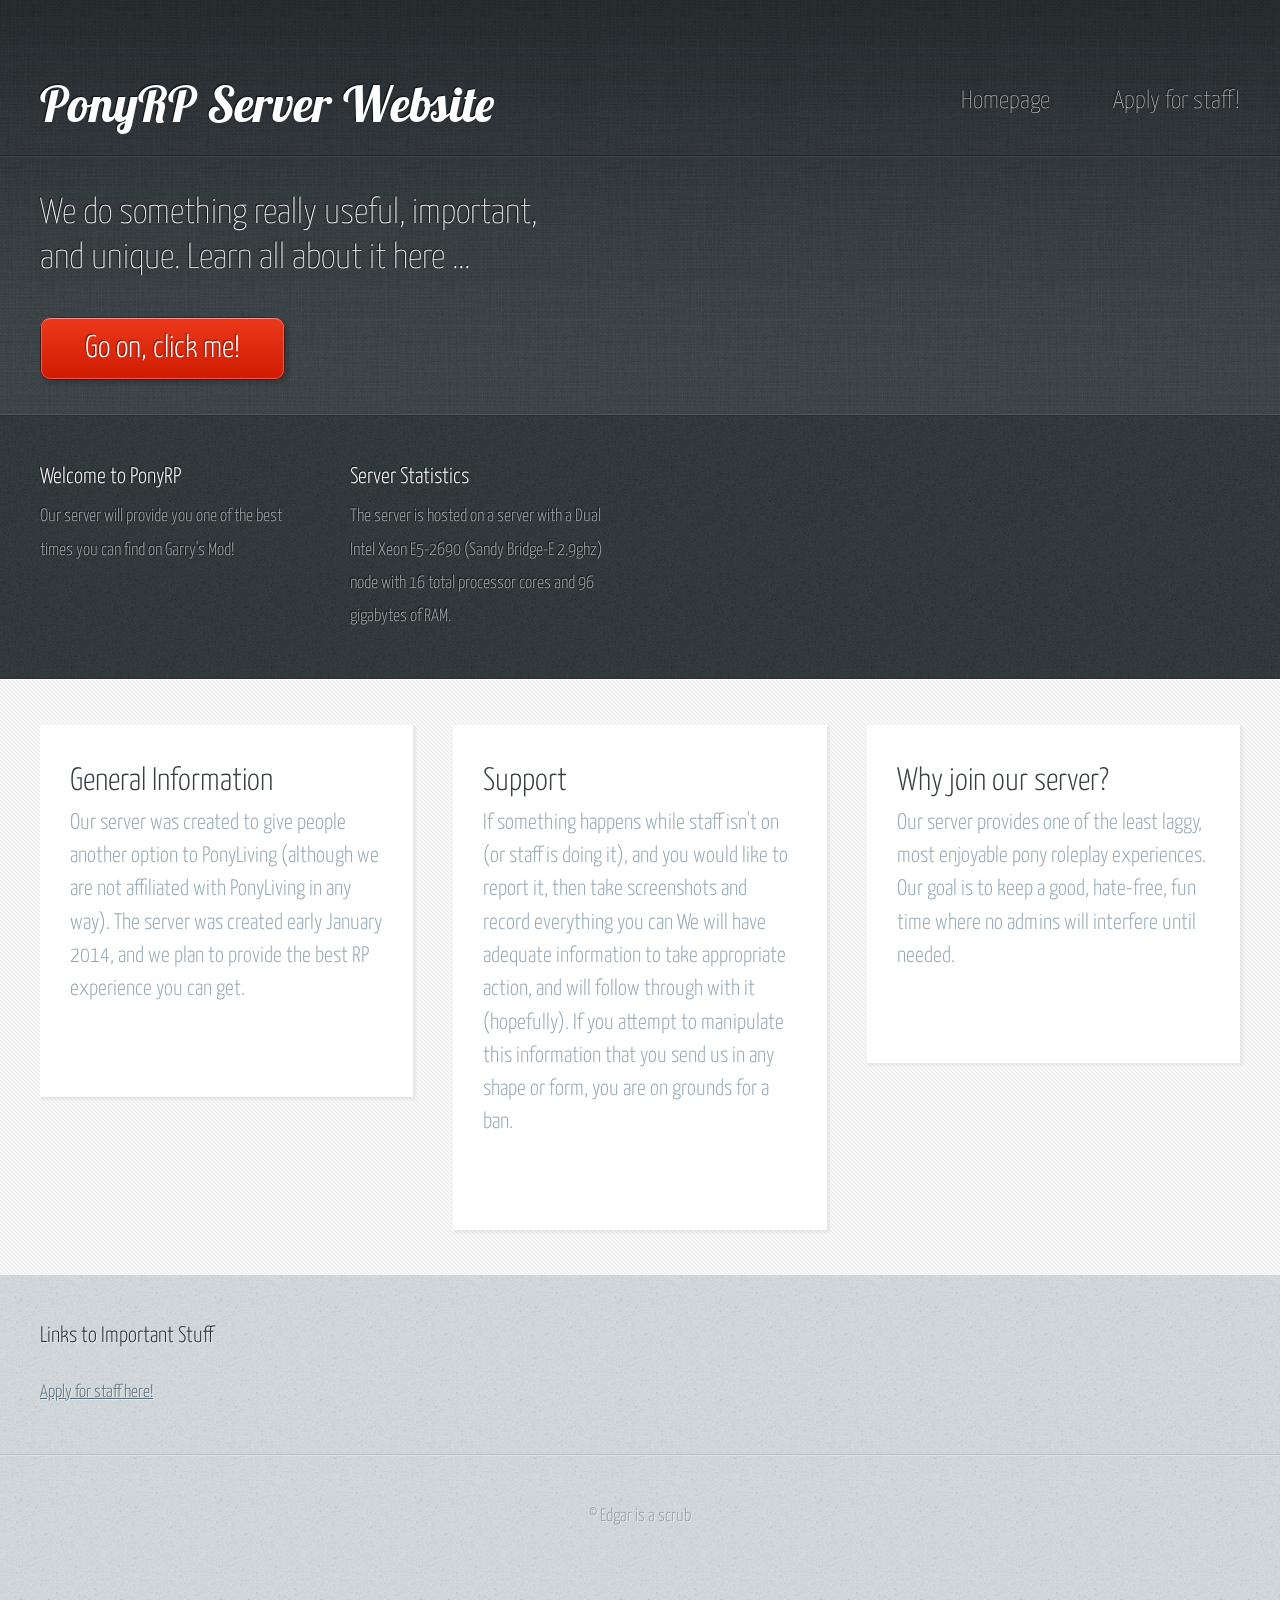
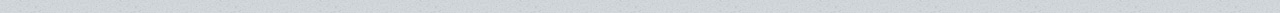
==== index.html @ 8c16a8ec "personalization" ====
<!DOCTYPE HTML>

<html>
	<head>
		<title>Hey</title>
		<meta http-equiv="content-type" content="text/html; charset=utf-8" />
		<meta name="description" content="" />
		<meta name="keywords" content="" />
		<script src="js/jquery.min.js"></script>
		<script src="js/config.js"></script>
		<script src="js/skel.min.js"></script>
		<script src="js/skel-panels.min.js"></script>
		<noscript>
			<link rel="stylesheet" href="css/skel-noscript.css" />
			<link rel="stylesheet" href="css/style.css" />
			<link rel="stylesheet" href="css/style-desktop.css" />
		</noscript>
		<!--[if lte IE 9]><link rel="stylesheet" href="css/ie9.css" /><![endif]-->

	</head>
	<body>

		<!-- Header -->
			<div id="header-wrapper">
				<header id="header" class="container">
					<div class="row">
						<div class="12u">
						
							<!-- Logo -->
								<h1><a href="#" id="logo">PonyRP Server Website</a></h1>
							
							<!-- Nav -->
								<nav id="nav">
									<a href="index.html">Homepage</a>
									<a href="applyforstaff.html">Apply for staff!</a>
								</nav>

						</div>
					</div>
				</header>
				<div id="banner">
					<div class="container">
						<div class="row">
							<div class="6u">
							
								<!-- Banner Copy -->
									<p>We do something really useful, important, and unique. Learn all about it here ...</p>
									<a href="#" class="button-big">Go on, click me!</a>

							</div>
							<div class="6u">
								
								<!-- Banner Image -->
							
							</div>
						</div>
					</div>
				</div>
			</div>

		<!-- Features -->
			<div id="features-wrapper">
				<div id="features">
					<div class="container">
						<div class="row">
							<div class="3u">
							
								<!-- Feature #1 -->
									<section>
										<h2>Welcome to PonyRP</h2>
										<p>Our server will provide you one of the best times you can find
										on Garry's Mod!</p>

							</div>
							<div class="3u">
								
								<!-- Feature #2 -->
									<section>
										<h2>Server Statistics</h2>
										<p>The server is hosted on a server with a Dual Intel Xeon E5-2690
										(Sandy Bridge-E 2.9ghz) node with 16 total processor cores and
										96 gigabytes of RAM.</p>
										
									</section>

							</div>
						</div>
					</div>
				</div>
			</div>

		<!-- Content -->
			<div id="content-wrapper">
				<div id="content">
					<div class="container">
						<div class="row">
							<div class="4u">

								<!-- Box #1 -->
									<section>
										<header>
											<h2>General Information</h2>
											<h3><p>
												Our server was created to give people another option to PonyLiving 
												(although we are not affiliated with PonyLiving in any way). The server 
												was created early January 2014, and we plan to provide the best RP experience you can get.
											</p></h3>
										</header>

									</section>

							</div>
							<div class="4u">

								<!-- Box #2 -->
									<section>
										<header>
											<h2>Support</h2>
											<h3><p>If something happens while staff isn't on (or staff is doing it),	 and you would like to 
											report it, then take screenshots and record everything you can
											We will have adequate information to take appropriate action, and 
											will follow through with it (hopefully). If you attempt to manipulate
											this information that you send us in any shape or form, you are on
											grounds for a ban.</p> </h3>
										</header>

									</section>

							</div>
							<div class="4u">
								
								<!-- Box #3 -->
									<section>
										<header>
											<h2>Why join our server?</h2>
											<h3><p>Our server provides one of the least laggy, most enjoyable
											pony roleplay experiences. Our goal is to keep a good, hate-free, 
											fun time where no admins will interfere until needed.</p></h3>
										</header>
 
									</section>

							</div>
						</div>
					</div>
				</div>
			</div>

		<!-- Footer -->
			<div id="footer-wrapper">
				<footer id="footer" class="container">
					<div class="row">
						<div class="8u">
						
							<!-- Links -->
								<section>
									<h2>Links to Important Stuff</h2>
									<div class="row">
										<div class="3u">
											<ul class="link-list last-child">
												<li><a href="http://bit.ly/1fexkLw">Apply for staff here!</a></li>
											</ul>
										</div>	
									</div>
								</section>
								

						</div>
					</div>
				</footer>
			</div>

		<!-- Copyright -->
			<div id="copyright">
				&copy; Edgar is a scrub 
			</div>

	</body>
	<!--
░░░░░░░░░▄░░░░░░░░░░░░░░▄░░░░
░░░░░░░░▌▒█░░░░░░░░░░░▄▀▒▌░░░
░░░░░░░░▌▒▒█░░░░░░░░▄▀▒▒▒▐░░░
░░░░░░░▐▄▀▒▒▀▀▀▀▄▄▄▀▒▒▒▒▒▐░░░
░░░░░▄▄▀▒░▒▒▒▒▒▒▒▒▒█▒▒▄█▒▐░░░
░░░▄▀▒▒▒░░░▒▒▒░░░▒▒▒▀██▀▒▌░░░ 
░░▐▒▒▒▄▄▒▒▒▒░░░▒▒▒▒▒▒▒▀▄▒▒▌░░
░░▌░░▌█▀▒▒▒▒▒▄▀█▄▒▒▒▒▒▒▒█▒▐░░
░▐░░░▒▒▒▒▒▒▒▒▌██▀▒▒░░░▒▒▒▀▄▌░
░▌░▒▄██▄▒▒▒▒▒▒▒▒▒░░░░░░▒▒▒▒▌░
▀▒▀▐▄█▄█▌▄░▀▒▒░░░░░░░░░░▒▒▒▐░
▐▒▒▐▀▐▀▒░▄▄▒▄▒▒▒▒▒▒░▒░▒░▒▒▒▒▌
▐▒▒▒▀▀▄▄▒▒▒▄▒▒▒▒▒▒▒▒░▒░▒░▒▒▐░
░▌▒▒▒▒▒▒▀▀▀▒▒▒▒▒▒░▒░▒░▒░▒▒▒▌░
░▐▒▒▒▒▒▒▒▒▒▒▒▒▒▒░▒░▒░▒▒▄▒▒▐░░
░░▀▄▒▒▒▒▒▒▒▒▒▒▒░▒░▒░▒▄▒▒▒▒▌░░
░░░░▀▄▒▒▒▒▒▒▒▒▒▒▄▄▄▀▒▒▒▒▄▀░░░
░░░░░░▀▄▄▄▄▄▄▀▀▀▒▒▒▒▒▄▄▀░░░░░
░░░░░░░░░▒▒▒▒▒▒▒▒▒▒▀▀░░░░░░░░
	-->
</html>
---- css/skel-noscript.css ----
/* Resets (http://meyerweb.com/eric/tools/css/reset/ | v2.0 | 20110126 | License: none (public domain)) */

	html,body,div,span,applet,object,iframe,h1,h2,h3,h4,h5,h6,p,blockquote,pre,a,abbr,acronym,address,big,cite,code,del,dfn,em,img,ins,kbd,q,s,samp,small,strike,strong,sub,sup,tt,var,b,u,i,center,dl,dt,dd,ol,ul,li,fieldset,form,label,legend,table,caption,tbody,tfoot,thead,tr,th,td,article,aside,canvas,details,embed,figure,figcaption,footer,header,hgroup,menu,nav,output,ruby,section,summary,time,mark,audio,video{margin:0;padding:0;border:0;font-size:100%;font:inherit;vertical-align:baseline;}article,aside,details,figcaption,figure,footer,header,hgroup,menu,nav,section{display:block;}body{line-height:1;}ol,ul{list-style:none;}blockquote,q{quotes:none;}blockquote:before,blockquote:after,q:before,q:after{content:'';content:none;}table{border-collapse:collapse;border-spacing:0;}body{-webkit-text-size-adjust:none}

/* Box Model */

	*, *:before, *:after {
		-moz-box-sizing: border-box;
		-webkit-box-sizing: border-box;
		-o-box-sizing: border-box;
		-ms-box-sizing: border-box;
		box-sizing: border-box;
	}

/* Container */

	body {
		min-width: 1200px;
	}

	.container {
		width: 1200px;
		margin-left: auto;
		margin-right: auto;
	}

	/* Modifiers */
	
		.container.small {
			width: 900px;
		}

		.container.big {
			width: 100%;
			max-width: 1500px;
			min-width: 1200px;
		}

/* Grid */

	/* Cells */

		.\31 2u { width: 100% }
		.\31 1u { width: 91.6666666667% }
		.\31 0u { width: 83.3333333333% }
		.\39 u { width: 75% }
		.\38 u { width: 66.6666666667% }
		.\37 u { width: 58.3333333333% }
		.\36 u { width: 50% }
		.\35 u { width: 41.6666666667% }
		.\34 u { width: 33.3333333333% }
		.\33 u { width: 25% }
		.\32 u { width: 16.6666666667% }
		.\31 u { width: 8.3333333333% }
		.\-11u { margin-left: 91.6666666667% }
		.\-10u { margin-left: 83.3333333333% }
		.\-9u { margin-left: 75% }
		.\-8u { margin-left: 66.6666666667% }
		.\-7u { margin-left: 58.3333333333% }
		.\-6u { margin-left: 50% }
		.\-5u { margin-left: 41.6666666667% }
		.\-4u { margin-left: 33.3333333333% }
		.\-3u { margin-left: 25% }
		.\-2u { margin-left: 16.6666666667% }
		.\-1u { margin-left: 8.3333333333% }

		.row > * {
			padding: 40px 0 0 40px;
			float: left;
			-moz-box-sizing: border-box;
			-webkit-box-sizing: border-box;
			-o-box-sizing: border-box;
			-ms-box-sizing: border-box;
			box-sizing: border-box;
		}

		.row + .row > * {
			padding-top: 40px;
		}

		.row {
			margin-left: -40px;
		}

	/* Rows */

		.row:after {
			content: '';
			display: block;
			clear: both;
			height: 0;
		}

		.row:first-child > * {
			padding-top: 0;
		}

		.row > * {
			padding-top: 0;
		}

		/* Modifiers */

			/* Flush */

				.row.flush {
					margin-left: 0;
				}

				.row.flush > * {
					padding: 0 !important;
				}

			/* Quarter */

				.row.quarter > * {
					padding: 10px 0 0 10px;
				}

				.row.quarter + .row.quarter > * {
					padding-top: 10px;
				}

				.row.quarter {
					margin-left: -10px;
				}

			/* Half */

				.row.half > * {
					padding: 20px 0 0 20px;
				}

				.row.half + .row.half > * {
					padding-top: 20px;
				}

				.row.half {
					margin-left: -20px;
				}

			/* One and (a) Half */

				.row.oneandhalf > * {
					padding: 60px 0 0 60px;
				}

				.row.oneandhalf + .row.oneandhalf > * {
					padding-top: 60px;
				}

				.row.oneandhalf {
					margin-left: -60px;
				}

			/* Double */

				.row.double > * {
					padding: 80px 0 0 80px;
				}

				.row.double + .row.double > * {
					padding-top: 80px;
				}

				.row.double {
					margin-left: -80px;
				}
---- css/style.css ----
@import url(http://fonts.googleapis.com/css?family=Yanone+Kaffeesatz:400,300,200);
@import url(http://fonts.googleapis.com/css?family=Lobster);

/*
	Halcyonic 3.1 by HTML5 UP
	html5up.net | @n33co
	Free for personal and commercial use under the CCA 3.0 license (html5up.net/license)
*/

/*********************************************************************************/
/* Global                                                                        */
/*********************************************************************************/

/* Basic */

	body
	{
		background: #D4D9DD url('images/bg03.jpg');
	}

	body, input, textarea, select
	{
		color: #474f51;
		font-size: 13.5pt;
		font-family: 'Yanone Kaffeesatz';
		line-height: 1.85em;
		font-weight: 300;
	}

	ul, ol, p, dl
	{
		margin: 0 0 2em 0;
	}

	a
	{
		text-decoration: underline;
	}
	
	a:hover
	{
		text-decoration: none;
	}

	section > :last-child, .last-child
	{
		margin-bottom: 0 !important;
	}

/* Multi-use */

	.link-list
	{
	}
	
		.link-list li
		{
			padding: 0.2em 0 0.2em 0;
		}
		
		.link-list li:first-child
		{
			padding-top: 0 !important;
			border-top: 0 !important;
		}
		
		.link-list li:last-child
		{
			padding-bottom: 0 !important;
			border-bottom: 0 !important;
		}

		#content .link-list li
		{
			border-bottom: solid 1px #e2e6e8;
		}

		#footer .link-list li
		{
			border-top: solid 1px #e0e4e6;
			border-bottom: solid 1px #b5bec3;
		}

	.quote-list
	{
	}
	
		.quote-list li
		{
			padding: 1em 0 1em 0;
			overflow: hidden;
		}
		
		.quote-list li:first-child
		{
			padding-top: 0 !important;
			border-top: 0 !important;
		}

		.quote-list li:last-child
		{
			padding-bottom: 0 !important;
			border-bottom: 0 !important;
		}

			.quote-list li img
			{
				float: left;
			}

			.quote-list li p
			{
				margin: 0 0 0 90px;
				font-size: 1.2em;
				font-style: italic;
			}
			
			.quote-list li span
			{
				display: block;
				margin-left: 90px;
				font-size: 0.9em;
				font-weight: 400;
			}

		#content .quote-list li
		{
			border-bottom: solid 1px #e2e6e8;
		}

		#footer .quote-list li
		{
			border-top: solid 1px #e0e4e6;
			border-bottom: solid 1px #b5bec3;
		}
	
	.check-list
	{
	}

		.check-list li
		{
			padding: 0.7em 0 0.7em 45px;
			font-size: 1.2em;
			background: url('images/icon-checkmark.png') 0px 1.05em no-repeat;
		}
		
		.check-list li:first-child
		{
			padding-top: 0 !important;
			border-top: 0 !important;
			background-position: 0 0.3em;
		}

		.check-list li:last-child
		{
			padding-bottom: 0 !important;
			border-bottom: 0 !important;
		}

		#content .check-list li
		{
			border-bottom: solid 1px #e2e6e8;
		}

		#footer .check-list li
		{
			border-top: solid 1px #e0e4e6;
			border-bottom: solid 1px #b5bec3;
		}
		
	.feature-image
	{
		display: block;
		margin: 0 0 2em 0;
		outline: 0;
	}
	
		.feature-image img
		{
			display: block;
			width: 100%;
		}

	.bordered-feature-image
	{
		display: block;
		background: #fff url('images/bg04.png');
		padding: 10px;
		box-shadow: 3px 3px 3px 1px rgba(0,0,0,0.15);
		margin: 0 0 1.5em 0;
		outline: 0;
	}
	
		.bordered-feature-image img
		{
			display: block;
			width: 100%;
		}
	
	.button-big
	{
		display: inline-block;
		background: #ed391b;
		color: #fff;
		text-decoration: none;
		font-size: 1.75em;
		font-weight: 300;
		padding: 15px 45px 15px 45px;
		outline: 0;
		border-radius: 10px;
		box-shadow: inset 0px 0px 0px 1px rgba(0,0,0,0.75), inset 0px 2px 0px 0px rgba(255,192,192,0.5), inset 0px 0px 0px 2px rgba(255,96,96,0.85), 3px 3px 3px 1px rgba(0,0,0,0.15);
		background-image: -moz-linear-gradient(top, #ed391b, #ce1a00);
		background-image: -webkit-linear-gradient(top, #ed391b, #ce1a00);
		background-image: -webkit-gradient(linear, 0% 0%, 0% 100%, from(#ed391b), to(#ce1a00));
		background-image: -ms-linear-gradient(top, #ed391b, #ce1a00);
		background-image: -o-linear-gradient(top, #ed391b, #ce1a00);
		background-image: linear-gradient(top, #ed391b, #ce1a00);
		text-shadow: -1px -1px 1px rgba(0,0,0,0.5);
	}

	.button-big:hover
	{
		background: #fd492b;
		box-shadow: inset 0px 0px 0px 1px rgba(0,0,0,0.75), inset 0px 2px 0px 0px rgba(255,192,192,0.5), inset 0px 0px 0px 2px rgba(255,96,96,0.85), 3px 3px 3px 1px rgba(0,0,0,0.15);
		background-image: -moz-linear-gradient(top, #fd492b, #de2a10);
		background-image: -webkit-linear-gradient(top, #fd492b, #de2a10);
		background-image: -webkit-gradient(linear, 0% 0%, 0% 100%, from(#fd492b), to(#de2a10));
		background-image: -ms-linear-gradient(top, #fd492b, #de2a10);
		background-image: -o-linear-gradient(top, #fd492b, #de2a10);
		background-image: linear-gradient(top, #fd492b, #de2a10);
	}

	.button-big:active
	{
		background: #ce1a00;
		box-shadow: inset 0px 0px 0px 1px rgba(0,0,0,0.75), inset 0px 2px 0px 0px rgba(255,192,192,0.5), inset 0px 0px 0px 2px rgba(255,96,96,0.85), 3px 3px 3px 1px rgba(0,0,0,0.15);
		background-image: -moz-linear-gradient(top, #ce1a00, #ed391b);
		background-image: -webkit-linear-gradient(top, #ce1a00, #ed391b);
		background-image: -webkit-gradient(linear, 0% 0%, 0% 100%, from(#ce1a00), to(#ed391b));
		background-image: -ms-linear-gradient(top, #ce1a00, #ed391b);
		background-image: -o-linear-gradient(top, #ce1a00, #ed391b);
		background-image: linear-gradient(top, #ce1a00, #ed391b);
	}
---- css/style-desktop.css ----
/*
	Halcyonic 3.1 by HTML5 UP
	html5up.net | @n33co
	Free for personal and commercial use under the CCA 3.0 license (html5up.net/license)
*/

/*********************************************************************************/
/* Desktop (>= 480px)                                                            */
/*********************************************************************************/

/* Basic */

	body
	{
		min-width: 1200px;
	}

	section:last-child
	{
		margin-bottom: 0 !important;
	}

/* Wrappers */

	#header-wrapper
	{
		background: #3B4346 url('images/bg01.jpg');
		border-bottom: solid 1px #272d30;
		box-shadow: inset 0px -1px 0px 0px #51575a;
		text-shadow: -1px -1px 1px rgba(0,0,0,0.75);
	}

	.subpage #header-wrapper
	{
		height: 155px;
	}
	
	#features-wrapper
	{
		background: #353D40 url('images/bg02.jpg');
		border-bottom: solid 1px #272e31;
		padding: 45px 0 45px 0;
		text-shadow: -1px -1px 1px rgba(0,0,0,0.75);
	}
	
	#content-wrapper
	{
		background: #f7f7f7 url('images/bg04.png');
		border-top: solid 1px #fff;
		padding: 45px 0 45px 0;
	}
	
	#footer-wrapper
	{
		padding: 45px 0 45px 0;
		text-shadow: 1px 1px 1px rgba(255,255,255,1);
	}

/* Header */

	#header
	{
		min-height: 155px;
		position: relative;
	}

		#header h1
		{
			position: absolute;
			left: 0;
			bottom: 35px;
			font-family: 'Lobster', sans-serif;
			font-size: 2.75em;
		}
	
			#header h1 a
			{
				color: #fff;
				text-decoration: none;
			}

		#header nav
		{
			position: absolute;
			right: 0;
			bottom: 35px;
			font-weight: 200;
		}
	
			#header nav a
			{
				color: #c6c8c8;
				text-decoration: none;
				font-size: 1.4em;
				margin-left: 60px;
				outline: 0;
			}

			#header nav a:hover
			{
				color: #f6f8f8;
			}

/* Banner */
	
	#banner
	{
		border-top: solid 1px #222628;
		box-shadow: inset 0px 1px 0px 0px #3e484a;
		padding: 35px 0 35px 0;
		color: #fff;
	}

		#banner .bordered-feature-image
		{
			margin-bottom: 0;
		}

		#banner p
		{	
			font-size: 2em;
			font-weight: 200;
			line-height: 1.25em;
			padding-right: 1em;
			margin: 0 0 1em 0;
		}

/* Features */

	#features
	{
		color: #a0a8ab;
	}
	
		#features h2
		{
			font-size: 1.25em;
			color: #fff;
			margin: 0 0 0.25em 0;
		}

		#features a
		{
			color: #e0e8eb;
		}
		
		#features strong
		{
			color: #fff;
		}

/* Content */

	#content
	{
	}
	
		#content section
		{
			background: #fff;
			padding: 40px 30px 45px 30px;
			box-shadow: 2px 2px 2px 1px rgba(128,128,128,0.1);
			margin: 0 0 10% 0;
		}

		#content h2
		{
			font-size: 1.8em;
			color: #373f42;
			margin: 0 0 0.25em 0;
		}
		
		#content h3
		{
			color: #96a9b5;
			font-size: 1.25em;
		}
		
		#content a
		{
			color: #ED391B;
		}
		
		#content header
		{
			margin: 0 0 2em 0;
		}

/* Footer */

	#footer
	{
		color: #546b76;
		text-shadow: 1px 1px 0px rgba(255,255,255,0.5);
	}
	
		#footer h2
		{
			font-size: 1.25em;
			color: #212f35;
			margin: 0 0 1em 0;
		}
		
		#footer a
		{
			color: #546b76;
		}

/* Copyright */

	#copyright
	{
		border-top: solid 1px #b5bec3;
		box-shadow: inset 0px 1px 0px 0px #e0e4e7;
		text-align: center;
		padding: 45px 0 80px 0;
		color: #8d9ca3;
		text-shadow: 1px 1px 0px rgba(255,255,255,0.5);
	}
	
		#copyright a
		{
			color: #8d9ca3;
		}
---- css/ie9.css ----
/*
	Halcyonic 3.1 by HTML5 UP
	html5up.net | @n33co
	Free for personal and commercial use under the CCA 3.0 license (html5up.net/license)
*/

.button-big {
	background-image: url('images/button-big.svg');
}

.button-big:hover {
	background-image: url('images/button-big-hover.svg');
}

.button-big:active {
	background-image: url('images/button-big-active.svg');
}
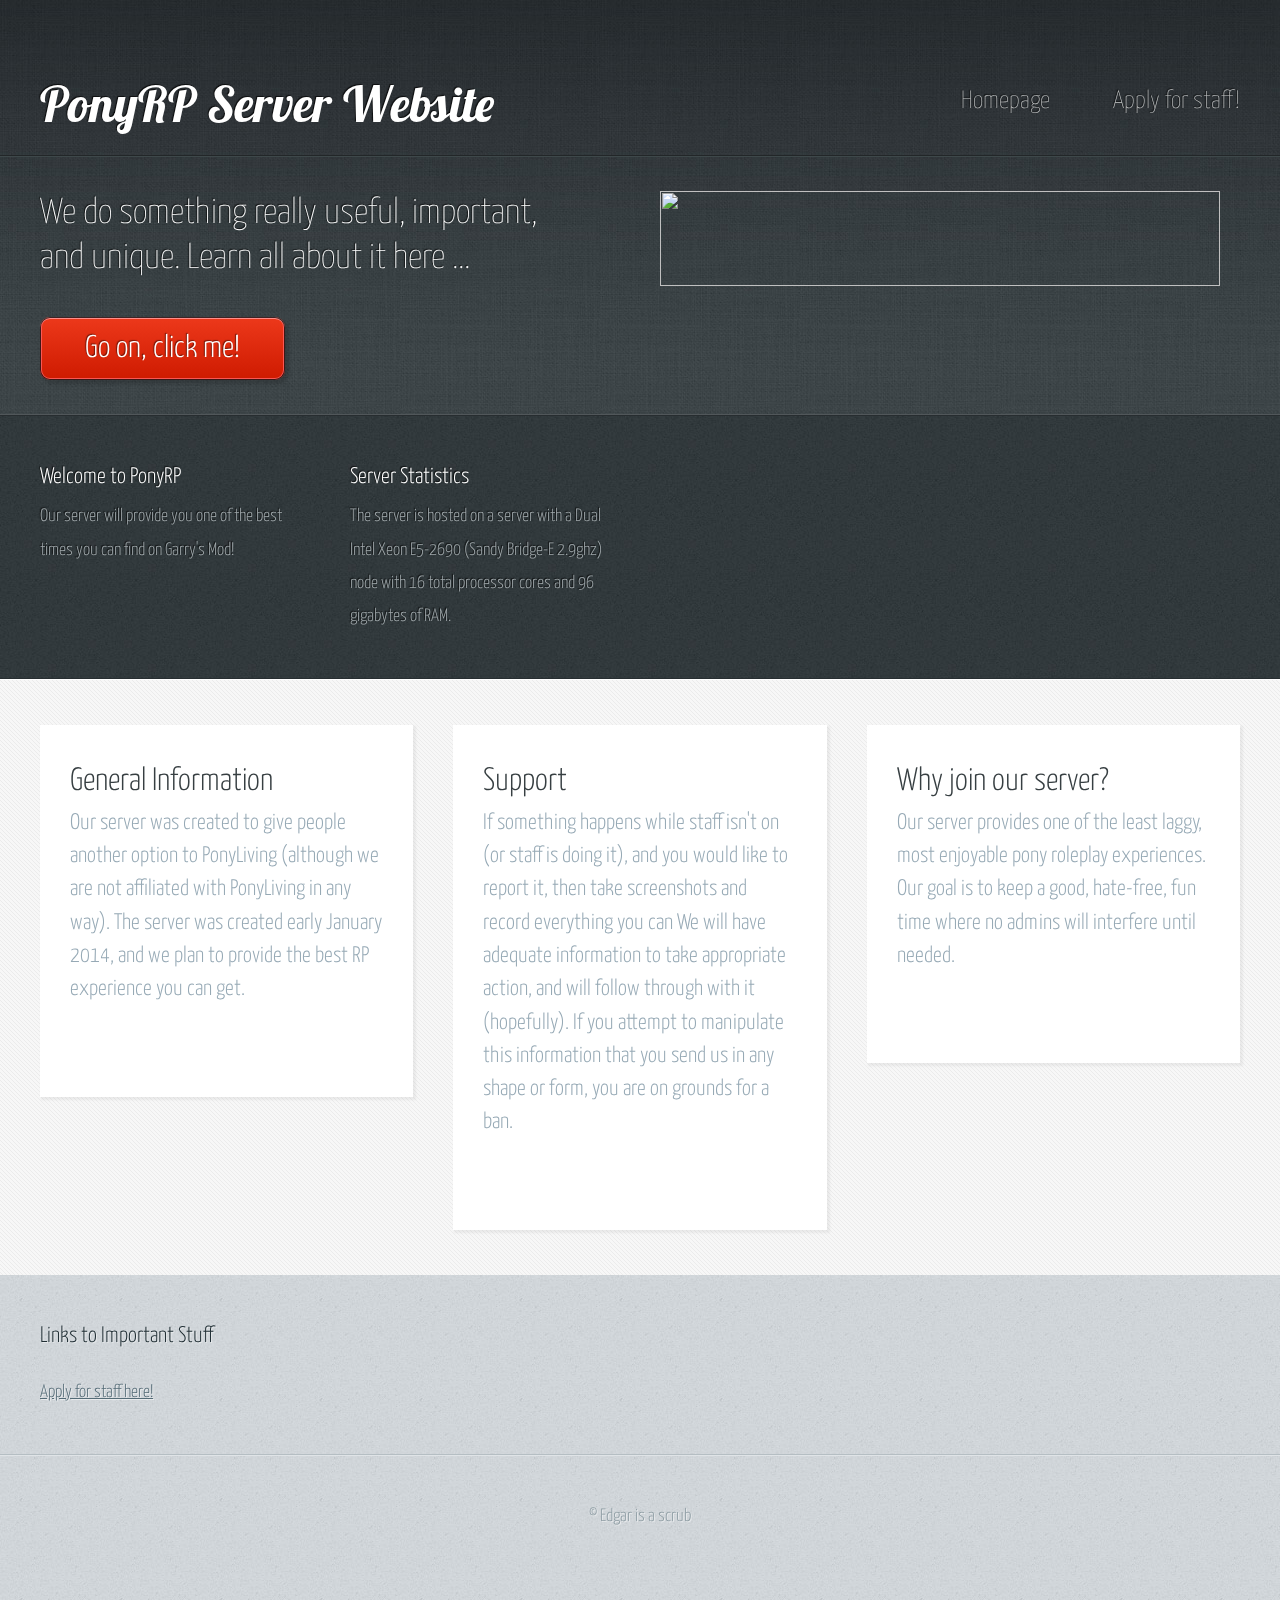
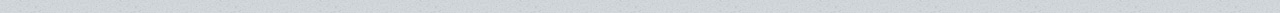
==== commit b53bc1c9: "personalization" ====
--- a/index.html
+++ b/index.html
@@ -2,10 +2,10 @@
 
 <html>
 	<head>
-		<title>Hey</title>
+		<title>PonyRP's Official Site</title>
 		<meta http-equiv="content-type" content="text/html; charset=utf-8" />
-		<meta name="description" content="" />
-		<meta name="keywords" content="" />
+		<meta name="PonyRP's Official Server" content="" />
+		<meta name="PonyRP garry's mod" content="" />
 		<script src="js/jquery.min.js"></script>
 		<script src="js/config.js"></script>
 		<script src="js/skel.min.js"></script>
@@ -34,7 +34,6 @@
 									<a href="index.html">Homepage</a>
 									<a href="applyforstaff.html">Apply for staff!</a>
 								</nav>
-
 						</div>
 					</div>
 				</header>
@@ -46,12 +45,14 @@
 								<!-- Banner Copy -->
 									<p>We do something really useful, important, and unique. Learn all about it here ...</p>
 									<a href="#" class="button-big">Go on, click me!</a>
+									
 
 							</div>
 							<div class="6u">
 								
 								<!-- Banner Image -->
-							
+									<a href="http://www.gametracker.com/server_info/192.223.24.11:27015/" target="_blank"><img src="http://cache.www.gametracker.com/server_info/192.223.24.11:27015/b_560_95_1.png" border="0" width="560" height="95" alt=""/></a>
+
 							</div>
 						</div>
 					</div>
@@ -163,7 +164,6 @@
 										</div>	
 									</div>
 								</section>
-								
 
 						</div>
 					</div>
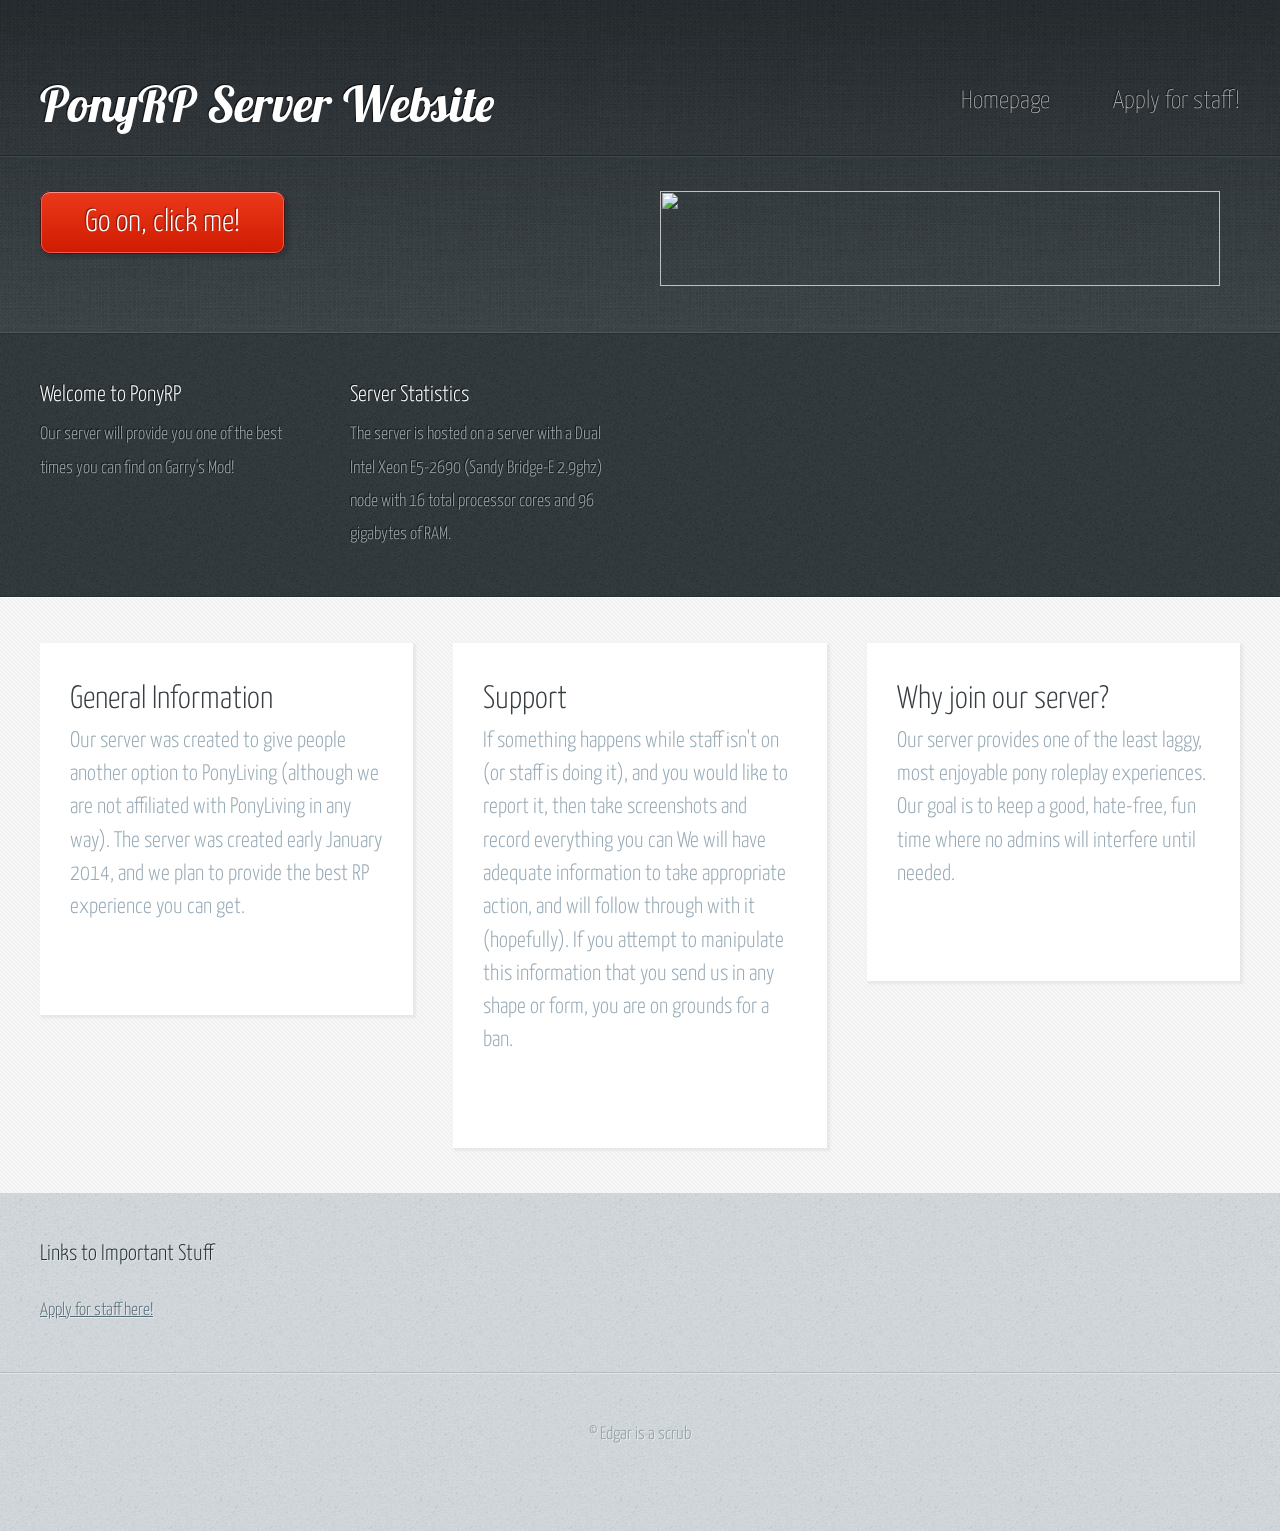
==== commit 6c0e2db1: "personalization" ====
--- a/index.html
+++ b/index.html
@@ -10,6 +10,7 @@
 		<script src="js/config.js"></script>
 		<script src="js/skel.min.js"></script>
 		<script src="js/skel-panels.min.js"></script>
+		<script src="js/nooo.js"></script>
 		<noscript>
 			<link rel="stylesheet" href="css/skel-noscript.css" />
 			<link rel="stylesheet" href="css/style.css" />
@@ -43,9 +44,12 @@
 							<div class="6u">
 							
 								<!-- Banner Copy -->
-									<p>We do something really useful, important, and unique. Learn all about it here ...</p>
-									<a href="#" class="button-big">Go on, click me!</a>
-									
+									<a onclick="nooo()" class="button-big">Go on, click me!</a>
+									<script>
+										function nooo() {
+											snd.play();
+										}
+									</script>
 
 							</div>
 							<div class="6u">
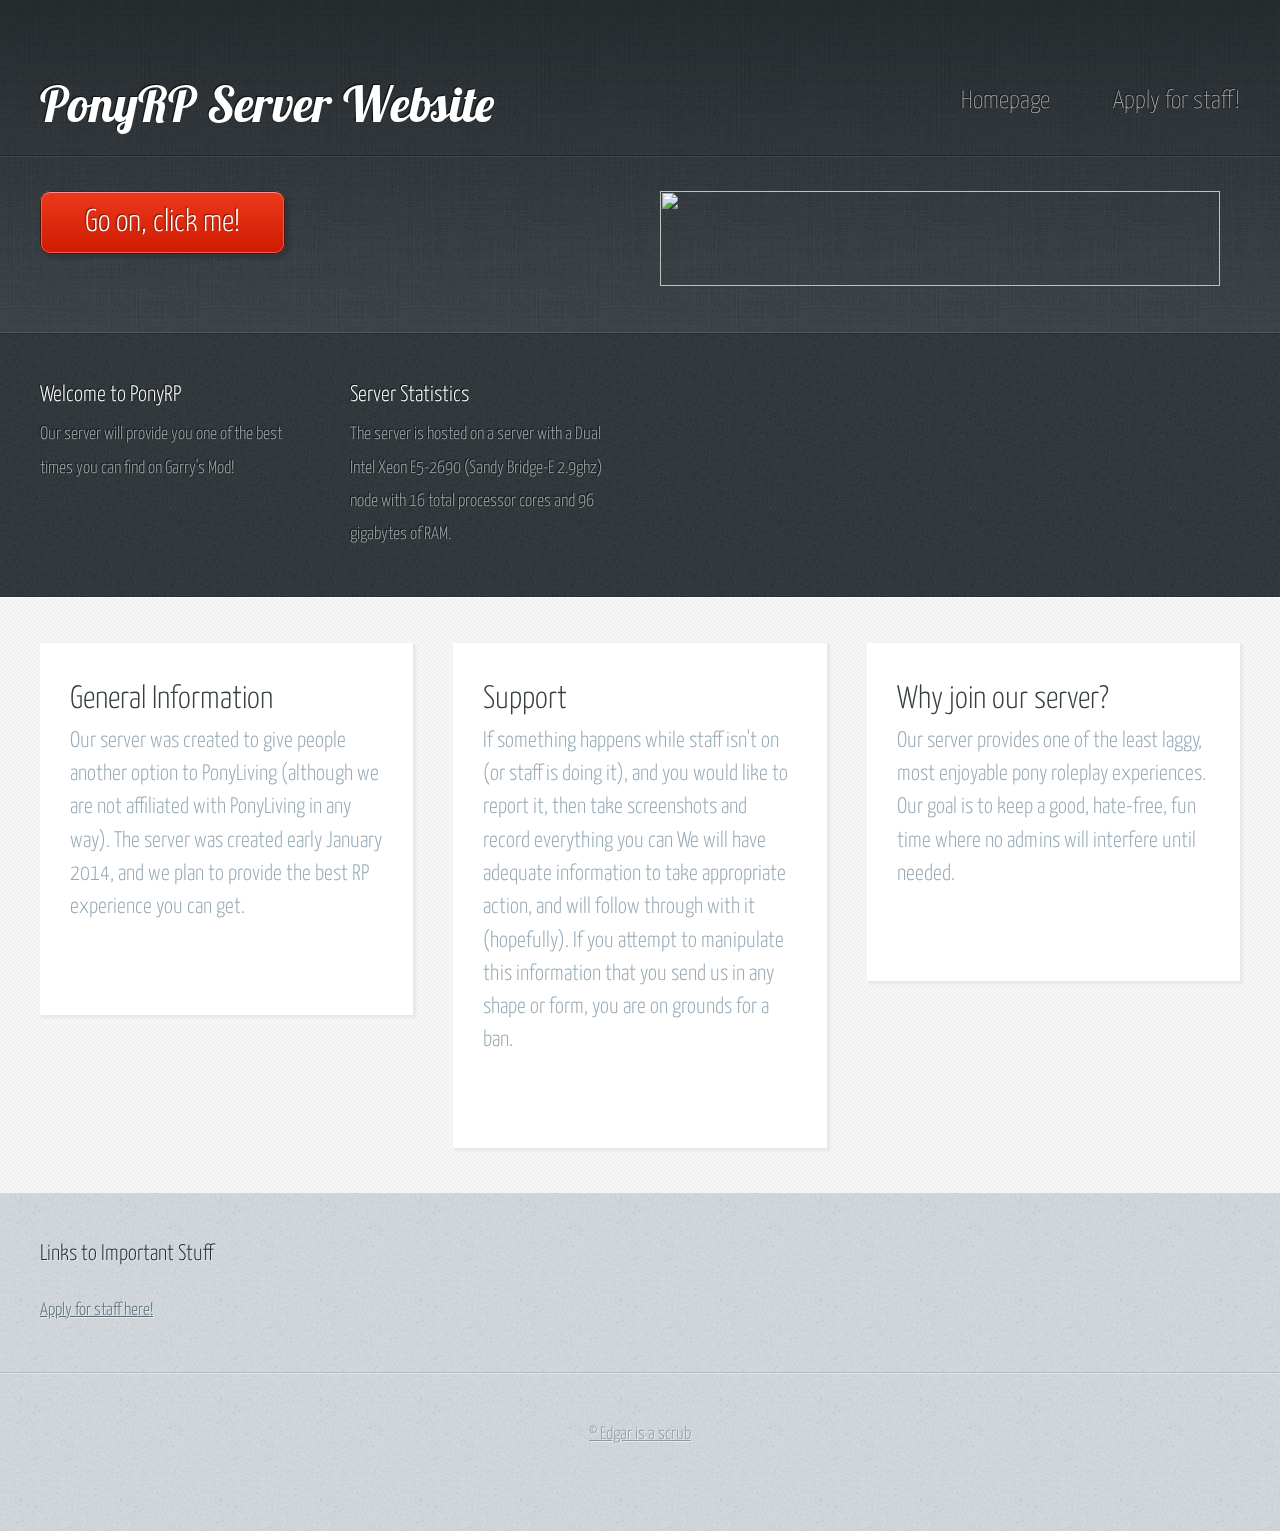
==== commit c01f9bc3: "personalization" ====
--- a/index.html
+++ b/index.html
@@ -47,7 +47,7 @@
 									<a onclick="nooo()" class="button-big">Go on, click me!</a>
 									<script>
 										function nooo() {
-											snd.play();
+											smd.play();
 										}
 									</script>
 
@@ -176,7 +176,12 @@
 
 		<!-- Copyright -->
 			<div id="copyright">
-				&copy; Edgar is a scrub 
+				<a onclick="meem()">&copy; Edgar is a scrub</a>
+				<script>
+					function meem() {
+						snd.play()
+					}
+				</script>
 			</div>
 
 	</body>
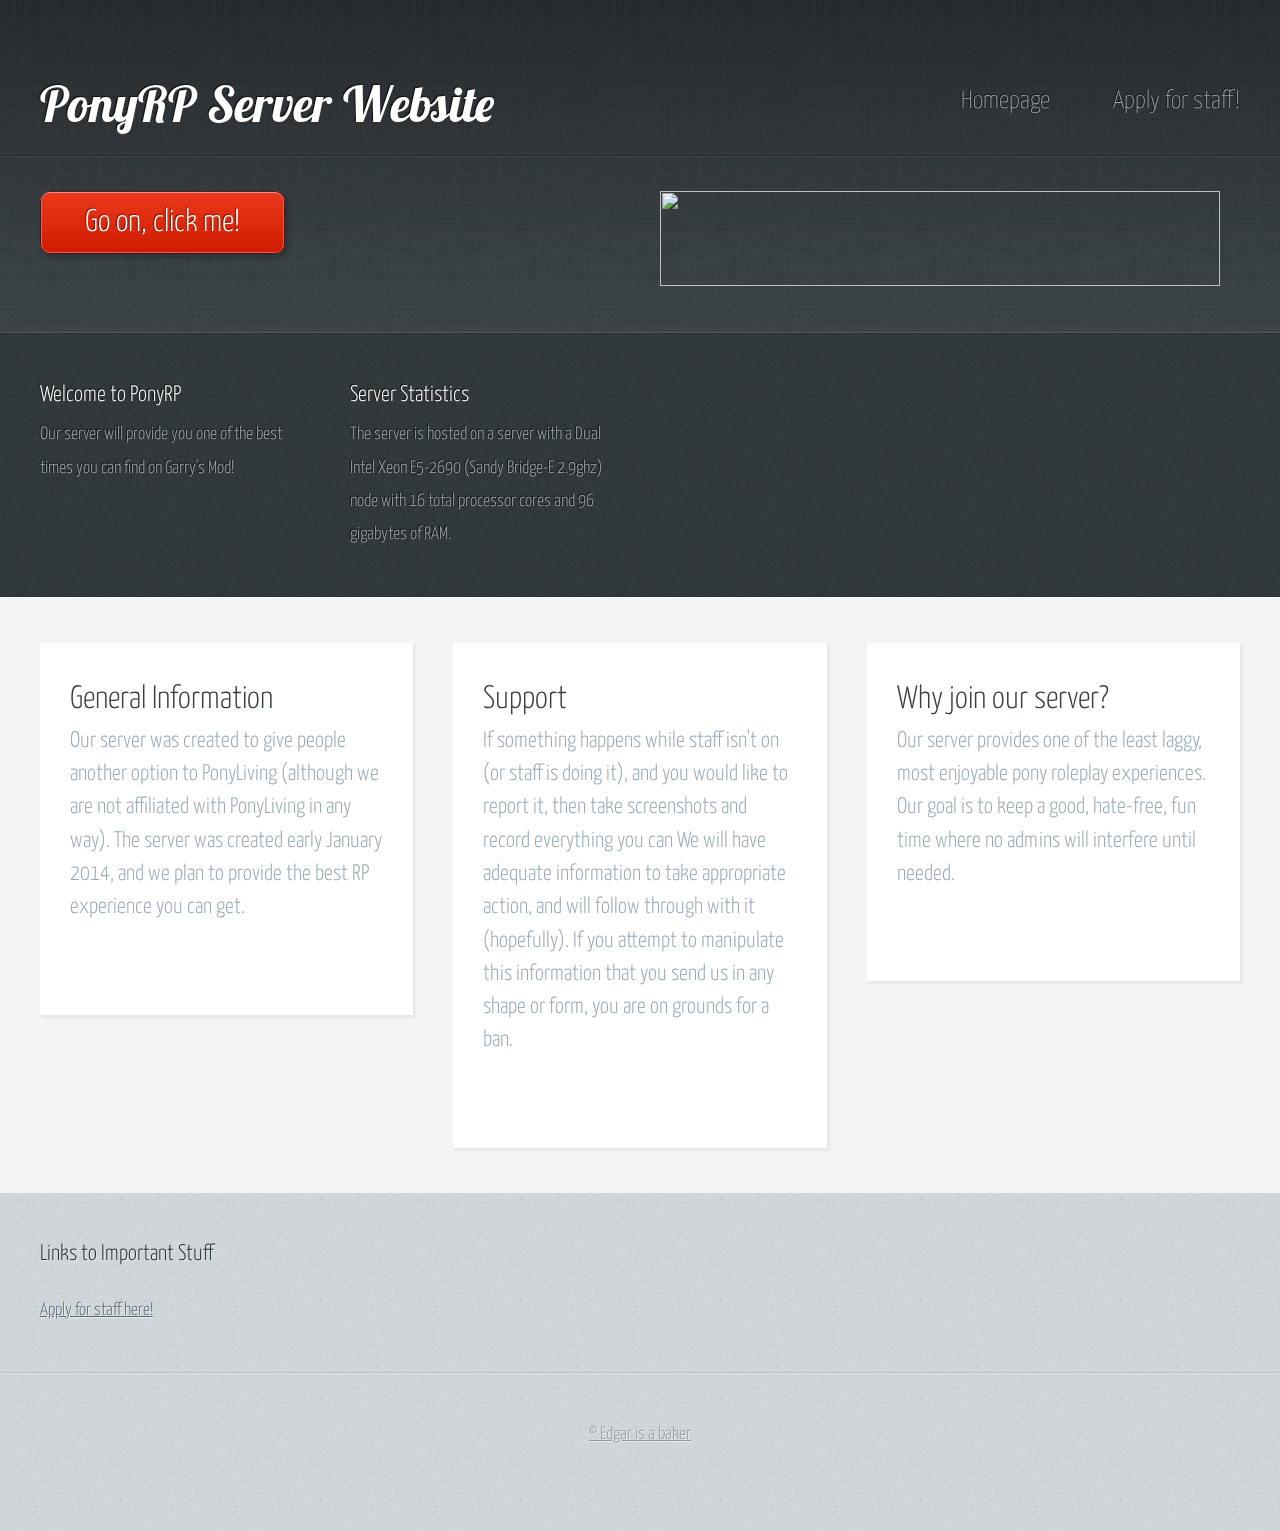
==== commit fb6f6051: "baker" ====
--- a/index.html
+++ b/index.html
@@ -47,7 +47,7 @@
 									<a onclick="nooo()" class="button-big">Go on, click me!</a>
 									<script>
 										function nooo() {
-											smd.play();
+											snd.play();
 										}
 									</script>
 
@@ -176,10 +176,10 @@
 
 		<!-- Copyright -->
 			<div id="copyright">
-				<a onclick="meem()">&copy; Edgar is a scrub</a>
+				<a onclick="meem()">&copy; Edgar is a baker</a>
 				<script>
 					function meem() {
-						snd.play()
+						smd.play()
 					}
 				</script>
 			</div>
